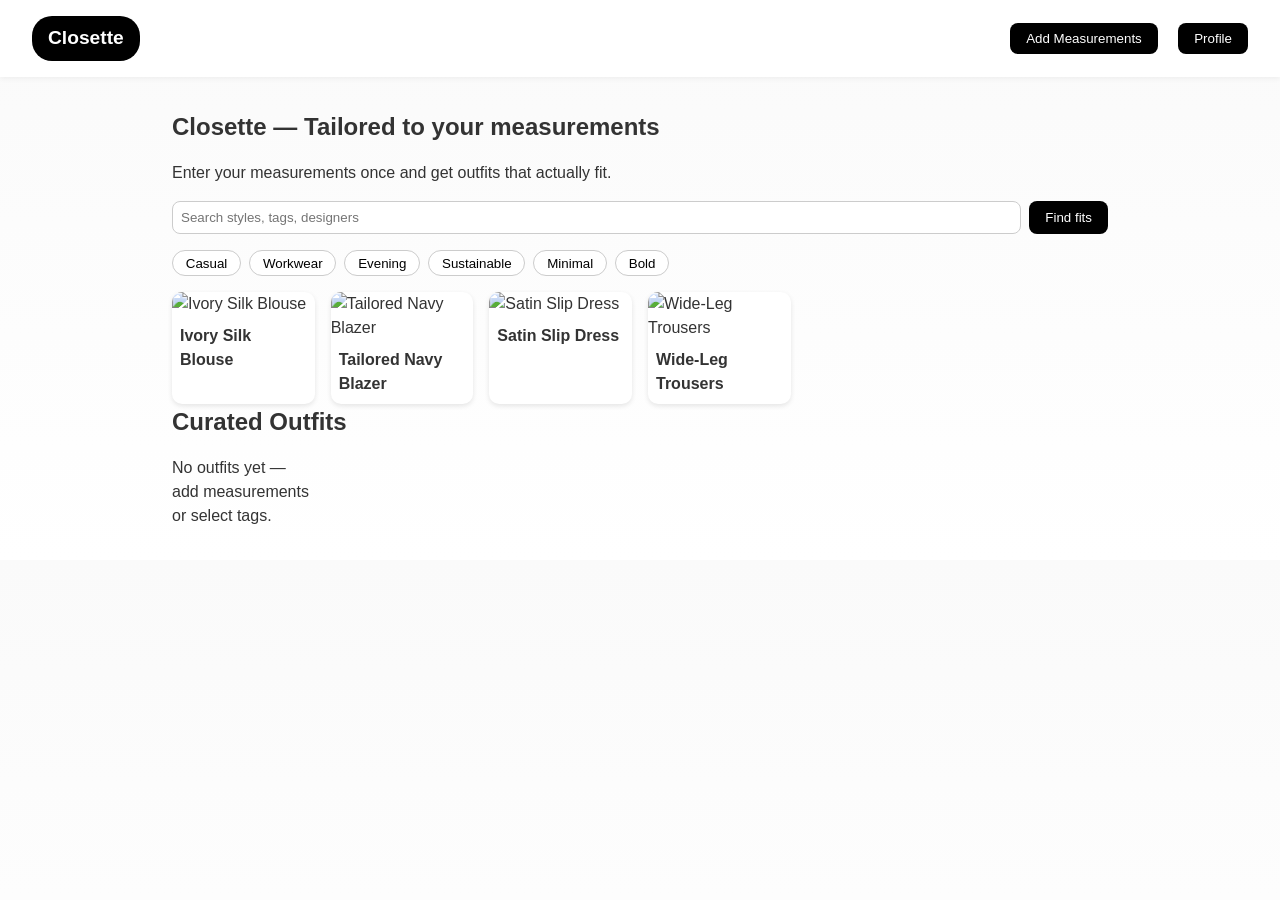
==== index.html @ 6992af4d "Add files via upload" ====
<!DOCTYPE html>
<html lang="en">
<head>
  <meta charset="UTF-8">
  <meta name="viewport" content="width=device-width, initial-scale=1.0">
  <title>Closette</title>
  <link rel="stylesheet" href="style.css">
</head>
<body>
  <header class="header">
    <div class="logo">Closette</div>
    <nav>
      <button id="openMeasurements">Add Measurements</button>
      <button id="profileBtn">Profile</button>
    </nav>
  </header>

  <main class="main">
    <section class="search-section">
      <h1>Closette — Tailored to your measurements</h1>
      <p>Enter your measurements once and get outfits that actually fit.</p>

      <div class="search-bar">
        <input type="text" id="searchInput" placeholder="Search styles, tags, designers">
        <button id="findFitsBtn">Find fits</button>
      </div>

      <div class="tags" id="tagsContainer">
        <!-- Tags will be added by JS -->
      </div>

      <div class="wardrobe" id="wardrobeContainer">
        <!-- Wardrobe items will be added by JS -->
      </div>
    </section>

    <section class="outfits">
      <h2>Curated Outfits</h2>
      <div id="outfitsContainer">No outfits yet — add measurements or select tags.</div>
    </section>
  </main>

  <!-- Measurements Modal -->
  <div class="modal" id="measurementsModal">
    <div class="modal-content">
      <h3>Add your measurements</h3>
      <label>Height (cm) <input type="number" id="height"></label>
      <label>Bust (cm) <input type="number" id="bust"></label>
      <label>Waist (cm) <input type="number" id="waist"></label>
      <label>Hips (cm) <input type="number" id="hips"></label>
      <div class="modal-actions">
        <button id="closeModal">Cancel</button>
        <button id="saveMeasurements">Save</button>
      </div>
    </div>
  </div>

  <script src="script.js"></script>
</body>
</html>
---- style.css ----
/* Reset + Global */
* {
  margin: 0;
  padding: 0;
  box-sizing: border-box;
}

body {
  font-family: Arial, sans-serif;
  background: linear-gradient(to bottom, #fafafa, #fff);
  color: #333;
  line-height: 1.5;
}

/* Header */
.header {
  display: flex;
  justify-content: space-between;
  align-items: center;
  padding: 1rem 2rem;
  background: white;
  box-shadow: 0 2px 5px rgba(0,0,0,0.05);
  position: sticky;
  top: 0;
  z-index: 1000;
}

.logo {
  background: black;
  color: white;
  padding: 0.5rem 1rem;
  border-radius: 20px;
  font-weight: bold;
  font-size: 1.2rem;
}

nav button {
  margin-left: 1rem;
  padding: 0.5rem 1rem;
  border: none;
  background: black;
  color: white;
  cursor: pointer;
  border-radius: 8px;
  transition: background 0.2s ease-in-out;
}

nav button:hover {
  background: #444;
}

/* Main Content */
.main {
  max-width: 1000px;
  margin: auto;
  padding: 2rem;
}

.search-section h1 {
  margin-bottom: 1rem;
}

.search-bar {
  display: flex;
  gap: 0.5rem;
  margin: 1rem 0;
}

.search-bar input {
  flex: 1;
  padding: 0.5rem;
  border: 1px solid #ccc;
  border-radius: 8px;
}

.search-bar button {
  background: black;
  color: white;
  padding: 0.5rem 1rem;
  border: none;
  cursor: pointer;
  border-radius: 8px;
  transition: background 0.2s ease-in-out;
}

.search-bar button:hover {
  background: #444;
}

/* Tags */
.tags {
  display: flex;
  flex-wrap: wrap;
  gap: 0.5rem;
}

.tags button {
  border: 1px solid #ccc;
  background: white;
  padding: 0.3rem 0.8rem;
  border-radius: 20px;
  cursor: pointer;
  transition: all 0.2s ease-in-out;
}

.tags button:hover {
  border-color: black;
}

.tags button.active {
  background: black;
  color: white;
  border-color: black;
}

/* Wardrobe & Outfits */
.wardrobe,
.outfits div {
  display: grid;
  grid-template-columns: repeat(auto-fill, minmax(140px, 1fr));
  gap: 1rem;
  margin-top: 1rem;
}

.wardrobe-item {
  background: white;
  border-radius: 10px;
  overflow: hidden;
  box-shadow: 0 2px 5px rgba(0,0,0,0.1);
  transition: transform 0.2s ease-in-out;
}

.wardrobe-item:hover {
  transform: translateY(-3px);
}

.wardrobe-item img {
  width: 100%;
  height: 150px;
  object-fit: cover;
}

/* Modal */
.modal {
  display: none;
  position: fixed;
  inset: 0;
  background: rgba(0,0,0,0.4);
  justify-content: center;
  align-items: center;
  z-index: 2000;
}

.modal-content {
  background: white;
  padding: 1rem;
  border-radius: 10px;
  width: 300px;
}

.modal-content label {
  display: block;
  margin-top: 0.5rem;
  font-weight: bold;
}

.modal-actions {
  margin-top: 1rem;
  display: flex;
  justify-content: space-between;
}
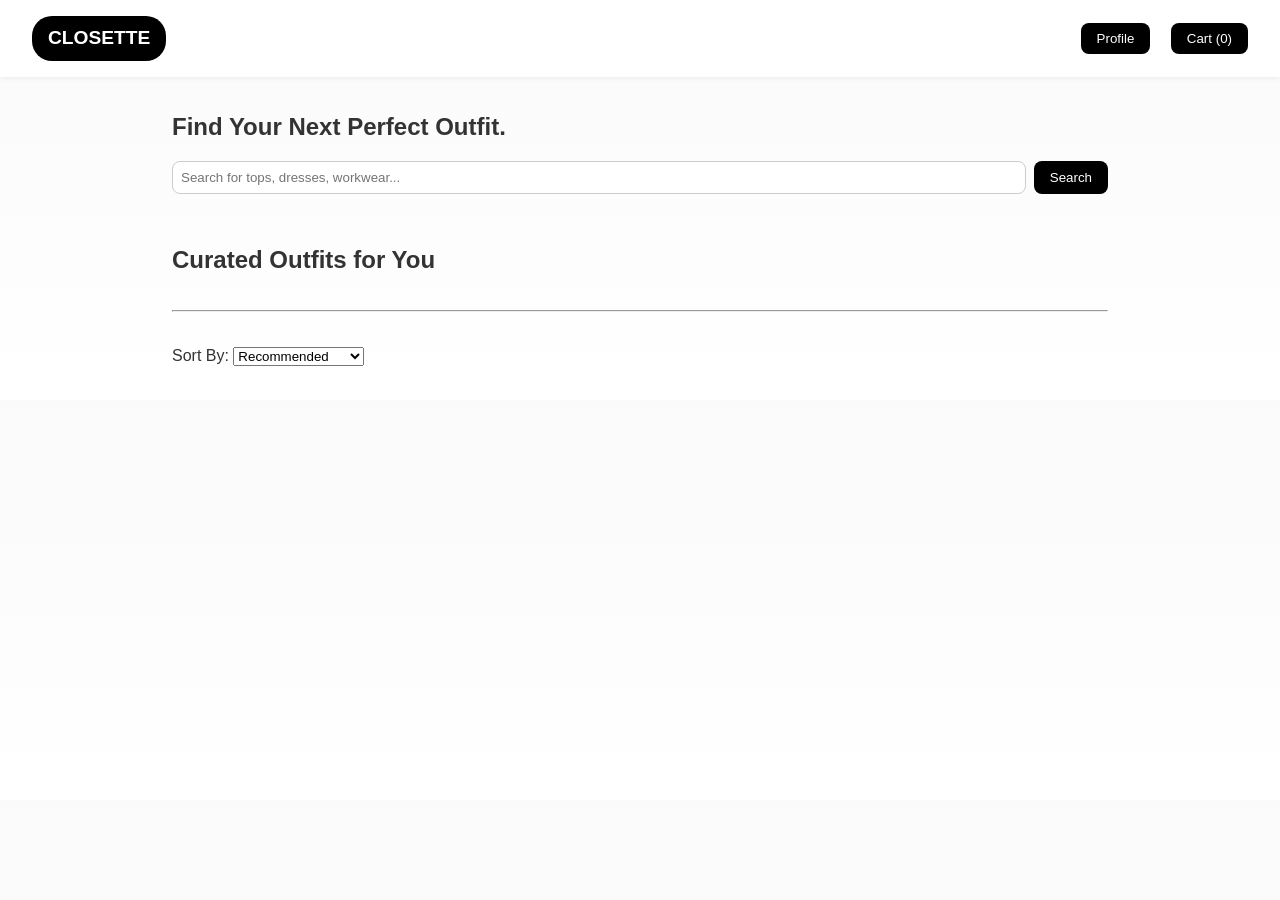
==== commit aa36367d: "Update index.html" ====
--- a/index.html
+++ b/index.html
@@ -1,60 +1,218 @@
 <!DOCTYPE html>
 <html lang="en">
 <head>
-  <meta charset="UTF-8">
-  <meta name="viewport" content="width=device-width, initial-scale=1.0">
-  <title>Closette</title>
-  <link rel="stylesheet" href="style.css">
+    <meta charset="UTF-8">
+    <meta name="viewport" content="width=device-width, initial-scale=1.0">
+    <title>Closette - Your Perfect Fit Wardrobe</title>
+    <link rel="stylesheet" href="style.css">
 </head>
 <body>
-  <header class="header">
-    <div class="logo">Closette</div>
-    <nav>
-      <button id="openMeasurements">Add Measurements</button>
-      <button id="profileBtn">Profile</button>
-    </nav>
-  </header>
-
-  <main class="main">
-    <section class="search-section">
-      <h1>Closette — Tailored to your measurements</h1>
-      <p>Enter your measurements once and get outfits that actually fit.</p>
-
-      <div class="search-bar">
-        <input type="text" id="searchInput" placeholder="Search styles, tags, designers">
-        <button id="findFitsBtn">Find fits</button>
-      </div>
-
-      <div class="tags" id="tagsContainer">
-        <!-- Tags will be added by JS -->
-      </div>
-
-      <div class="wardrobe" id="wardrobeContainer">
-        <!-- Wardrobe items will be added by JS -->
-      </div>
-    </section>
-
-    <section class="outfits">
-      <h2>Curated Outfits</h2>
-      <div id="outfitsContainer">No outfits yet — add measurements or select tags.</div>
-    </section>
-  </main>
-
-  <!-- Measurements Modal -->
-  <div class="modal" id="measurementsModal">
-    <div class="modal-content">
-      <h3>Add your measurements</h3>
-      <label>Height (cm) <input type="number" id="height"></label>
-      <label>Bust (cm) <input type="number" id="bust"></label>
-      <label>Waist (cm) <input type="number" id="waist"></label>
-      <label>Hips (cm) <input type="number" id="hips"></label>
-      <div class="modal-actions">
-        <button id="closeModal">Cancel</button>
-        <button id="saveMeasurements">Save</button>
-      </div>
-    </div>
-  </div>
-
-  <script src="script.js"></script>
+
+    <header class="header">
+        <div class="logo">CLOSETTE</div>
+        <nav>
+            <button id="profileBtn">Profile</button>
+            <button id="openCartBtn">Cart (0)</button>
+        </nav>
+    </header>
+
+    <main class="main">
+        
+        <section id="productBrowsingSection">
+            <div class="search-section">
+                <h1>Find Your Next Perfect Outfit.</h1>
+                
+                <div class="search-bar">
+                    <input type="text" id="searchInput" placeholder="Search for tops, dresses, workwear...">
+                    <button id="findFitsBtn">Search</button>
+                </div>
+                
+                <div class="tags" id="tagsContainer">
+                    </div>
+            </div>
+
+            <h2 style="margin-top: 2rem;">Curated Outfits for You</h2>
+            <div class="wardrobe-grid" id="outfitsContainer">
+                </div>
+
+            <hr style="margin: 2rem 0;">
+
+            <div class="product-filters">
+                <div class="sort-controls">
+                    <label for="priceSort">Sort By:</label>
+                    <select id="priceSort">
+                        <option value="none">Recommended</option>
+                        <option value="low_to_high">Price: Low to High</option>
+                        <option value="high_to_low">Price: High to Low</option>
+                    </select>
+                </div>
+            </div>
+
+            <div class="product-grid" id="productGridContainer">
+                </div>
+        </section>
+
+        <section id="checkoutSection">
+            </section>
+
+        </main>
+
+    <div id="measurementsModal" class="modal">
+        <div class="modal-content">
+            <h2 style="margin-bottom: 10px;">Set Your Perfect Fit</h2>
+            <p style="margin-bottom: 20px; color: #555;">Save your sizes once to enable personalized filtering and outfit suggestions.</p>
+            
+            <div class="size-group-container">
+                <div>
+                    <div class="size-group-title">Tops & Dresses Size</div>
+                    <select id="topsLetterSize">
+                        <option value="">Letter Size</option>
+                        <option value="XS">XS</option>
+                        <option value="S">S</option>
+                        <option value="M">M</option>
+                        <option value="L">L</option>
+                        <option value="XL">XL</option>
+                    </select>
+                </div>
+                <div>
+                    <div class="size-group-title">Corresponding Range (Bust/Chest)</div>
+                    <select id="topsRangeSize">
+                        <option value="">Range (in)</option>
+                        <option value="26-28">26 - 28 in</option>
+                        <option value="29-31">29 - 31 in</option>
+                        <option value="32-34">32 - 34 in</option>
+                        <option value="35-37">35 - 37 in</option>
+                        <option value="38+">38+ in</option>
+                    </select>
+                </div>
+            </div>
+
+            <div class="size-group-container">
+                <div>
+                    <div class="size-group-title">Bottoms Size (Letter)</div>
+                    <select id="bottomsLetterSize">
+                        <option value="">Letter Size</option>
+                        <option value="XS">XS</option>
+                        <option value="S">S</option>
+                        <option value="M">M</option>
+                        <option value="L">L</option>
+                        <option value="XL">XL</option>
+                    </select>
+                </div>
+                <div>
+                    <div class="size-group-title">Corresponding Range (Waist)</div>
+                    <select id="bottomsRangeSize">
+                        <option value="">Range (in)</option>
+                        <option value="24-25">24 - 25 in</option>
+                        <option value="26-27">26 - 27 in</option>
+                        <option value="28-29">28 - 29 in</option>
+                        <option value="30-32">30 - 32 in</option>
+                        <option value="33-35">33 - 35 in</option>
+                    </select>
+                </div>
+            </div>
+            
+            <button id="viewSizeChartBtn" class="secondary-btn-light">View Detailed Size Chart</button>
+            
+            <div id="sizeChartContainer" class="size-chart-container">
+                <h4>Closette Apparel Size Chart</h4>
+                <table>
+                    <thead>
+                        <tr>
+                            <th>Size</th>
+                            <th>Bust (in)</th>
+                            <th>Waist (in)</th>
+                            <th>Hips (in)</th>
+                        </tr>
+                    </thead>
+                    <tbody>
+                        <tr><td>XS</td><td>30-32</td><td>24-25</td><td>34-35</td></tr>
+                        <tr><td>S</td><td>33-35</td><td>26-27</td><td>36-37</td></tr>
+                        <tr><td>M</td><td>36-38</td><td>28-29</td><td>38-39</td></tr>
+                        <tr><td>L</td><td>39-41</td><td>30-32</td><td>40-42</td></tr>
+                        <tr><td>XL</td><td>42-44</td><td>33-35</td><td>43-45</td></tr>
+                    </tbody>
+                </table>
+                <p style="font-size: 0.8em; margin-top: 10px; color: #777;">Numeric sizes (26, 28, etc.) typically correspond to waist size in inches.</p>
+            </div>
+            
+            <div class="modal-actions">
+                <button id="closeSizeChartBtn" class="secondary-btn-light" style="display: none;">Back to Size Selection</button>
+                <button id="closeModal" class="secondary-btn">Cancel</button>
+                <button id="saveMeasurements" class="primary-btn">Save My Fit</button>
+            </div>
+
+        </div>
+    </div>
+
+    <div id="cartModal" class="modal">
+        <div class="modal-content">
+            <button class="modal-close-btn" id="closeCartModal">&times;</button>
+            <h2>Shopping Cart</h2>
+            <div id="cartItemsContainer" style="min-height: 100px; padding: 10px 0;">
+                </div>
+            <div class="modal-actions" style="justify-content: flex-end;">
+                <button id="checkoutBtn" class="primary-btn">Proceed to Checkout</button>
+            </div>
+        </div>
+    </div>
+
+    <div id="productDetailModal" class="modal">
+        <div class="modal-content large-modal">
+            <button class="modal-close-btn" id="closeProductDetailModal">&times;</button>
+            
+            <div class="product-detail-layout" id="productDetailContent">
+                </div>
+
+            <div class="suggested-products-modal-wrapper" id="modalSuggestedSection">
+                </div>
+
+            <div class="reviews-section">
+                <h3>Customer Reviews (<span id="avgRating">0.0</span>/5 Stars)</h3>
+                <div id="reviewsList">
+                    </div>
+            </div>
+        </div>
+    </div>
+    
+    <div id="productViewSizeGuideModal" class="modal">
+        <div class="modal-content">
+            <button class="modal-close-btn" id="closeProductViewSizeGuideModal">&times;</button>
+            <h2>Closette Size Guide</h2>
+
+            <table class="size-table">
+                <thead>
+                    <tr>
+                        <th>Size</th>
+                        <th>Bust (in)</th>
+                        <th>Waist (in)</th>
+                        <th>Hips (in)</th>
+                    </tr>
+                </thead>
+                <tbody>
+                    <tr><td>XS</td><td>30-32</td><td>24-25</td><td>34-35</td></tr>
+                    <tr><td>S</td><td>33-35</td><td>26-27</td><td>36-37</td></tr>
+                    <tr><td>M</td><td>36-38</td><td>28-29</td><td>38-39</td></tr>
+                    <tr><td>L</td><td>39-41</td><td>30-32</td><td>40-42</td></tr>
+                    <tr><td>XL</td><td>42-44</td><td>33-35</td><td>43-45</td></tr>
+                </tbody>
+            </table>
+
+            <div class="measurement-info">
+                <h3>How to Measure:</h3>
+                <p><strong>Bust:</strong> Measure horizontally around the fullest part of your bust.</p>
+                <p><strong>Waist:</strong> Measure around your natural waistline (the narrowest part).</p>
+                <p><strong>Hips:</strong> Measure around the fullest part of your hips.</p>
+                <p class="disclaimer">*Sizing can vary slightly by brand and style. These are general body measurements.</p>
+            </div>
+        </div>
+    </div>
+    <div class="size-chart-overlay" id="productSizeChartOverlay">
+        </div>
+    
+    <div id="toast"></div>
+
+    <script src="script.js"></script>
+
 </body>
 </html>
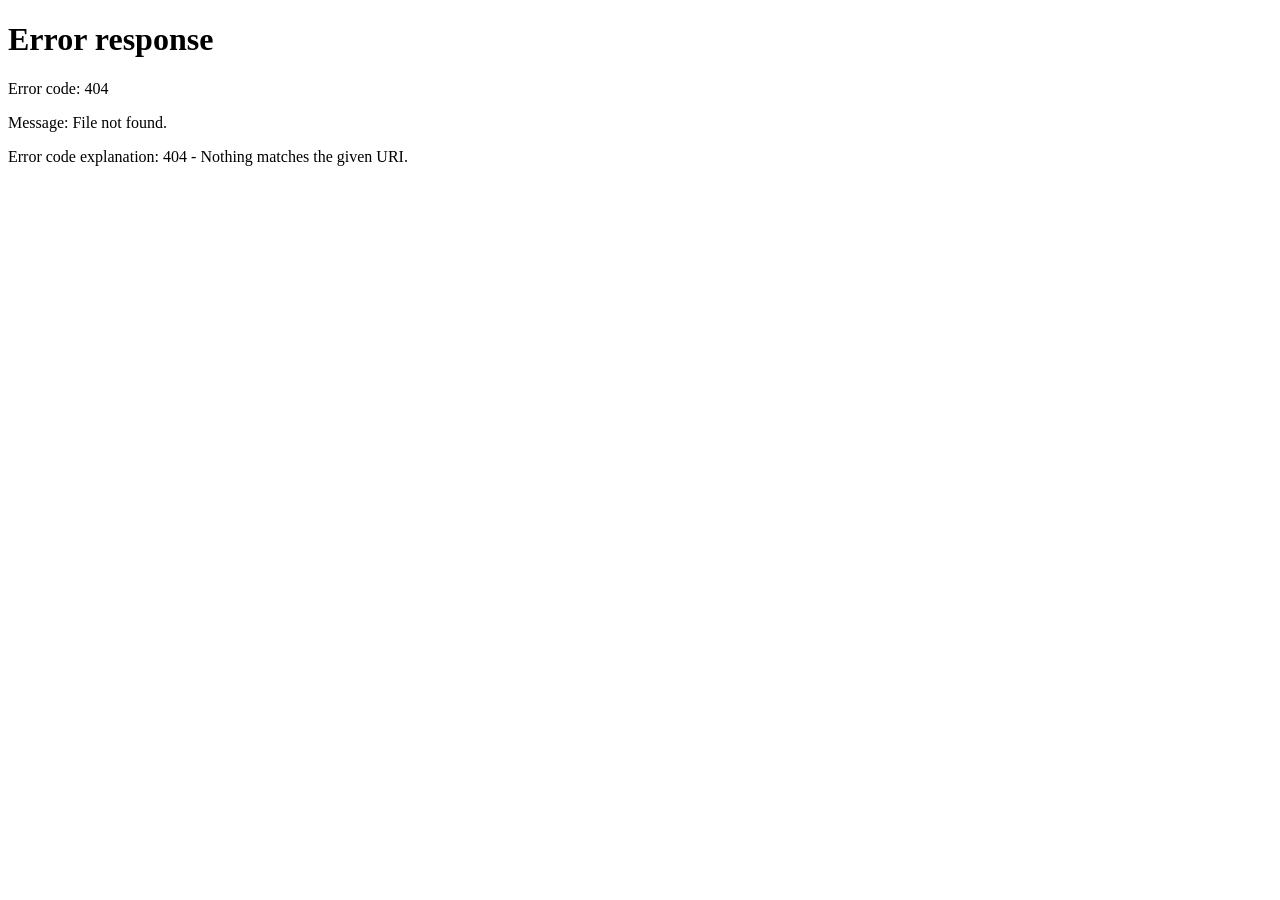
==== commit 448a9849: "Add files via upload" ====
--- a/index.html
+++ b/index.html
@@ -6,6 +6,21 @@
     <title>Closette - Your Perfect Fit Wardrobe</title>
     <link rel="stylesheet" href="style.css">
 </head>
+<div id="loginModal" class="modal">
+  <div class="modal-content">
+    <h2>Login</h2>
+    <input type="email" id="loginEmail" placeholder="Email" required>
+    <button id="loginBtn">Login</button>
+    <p>Don't have an account? <span id="signupLink" style="color:blue; cursor:pointer;">Sign Up</span></p>
+
+    <form id="signupForm" style="display:none; margin-top: 10px;">
+      <h2>Sign Up</h2>
+      <input type="text" id="signupName" placeholder="Name" required>
+      <button type="button" id="signupBtn">Sign Up</button>
+      <p>Already have an account? <span id="loginLink" style="color:blue; cursor:pointer;">Login</span></p>
+    </form>
+  </div>
+</div>
 <body>
 
     <header class="header">
@@ -144,6 +159,7 @@
 
         </div>
     </div>
+    
 
     <div id="cartModal" class="modal">
         <div class="modal-content">
@@ -158,22 +174,69 @@
     </div>
 
     <div id="productDetailModal" class="modal">
-        <div class="modal-content large-modal">
-            <button class="modal-close-btn" id="closeProductDetailModal">&times;</button>
-            
-            <div class="product-detail-layout" id="productDetailContent">
-                </div>
-
-            <div class="suggested-products-modal-wrapper" id="modalSuggestedSection">
-                </div>
-
-            <div class="reviews-section">
-                <h3>Customer Reviews (<span id="avgRating">0.0</span>/5 Stars)</h3>
-                <div id="reviewsList">
-                    </div>
-            </div>
-        </div>
-    </div>
+    <div class="modal-content large-modal">
+        <button class="modal-close-btn" id="closeProductDetailModal">&times;</button>
+        
+        <div class="product-detail-layout" id="productDetailContent"></div>
+
+        <div class="suggested-products-modal-wrapper" id="modalSuggestedSection"></div>
+
+        <div class="reviews-section">
+    <h3>Customer Reviews</h3>
+
+    <div class="rating-stars">
+        Average Rating: <span id="avgRating"></span>
+    </div>
+
+    <div id="reviewsList"></div>
+</div>
+  
+  <div class="write-review-section">
+    <h3>Write a Review</h3>
+
+   <div class="star-rating" id="starRating">
+  <span data-value="1">★</span>
+  <span data-value="2">★</span>
+  <span data-value="3">★</span>
+  <span data-value="4">★</span>
+  <span data-value="5">★</span>
+</div>
+<input type="hidden" id="reviewRating" value="">
+
+    <textarea id="reviewComment" placeholder="Write your review..." rows="3"></textarea>
+
+    <button id="submitReviewBtn" class="primary-btn">Submit Review</button>
+</div>
+    </div>
+    <script src="main.js"></script> 
+
+<script>
+  const stars = document.querySelectorAll('#starRating span');
+  const ratingInput = document.getElementById('reviewRating');
+
+  stars.forEach(star => {
+    star.addEventListener('mouseover', () => {
+      highlightStars(star.dataset.value);
+    });
+    star.addEventListener('mouseout', () => {
+      highlightStars(ratingInput.value);
+    });
+    star.addEventListener('click', () => {
+      ratingInput.value = star.dataset.value;
+      highlightStars(ratingInput.value);
+    });
+  });
+
+  function highlightStars(rating) {
+    stars.forEach(star => {
+      star.classList.remove('hovered', 'selected');
+      if (star.dataset.value <= rating) {
+        star.classList.add('selected');
+      }
+    });
+  }
+</script>
+</body>
     
     <div id="productViewSizeGuideModal" class="modal">
         <div class="modal-content">
@@ -210,9 +273,9 @@
     <div class="size-chart-overlay" id="productSizeChartOverlay">
         </div>
     
-    <div id="toast"></div>
+    <div id="toastNotification"></div>
 
     <script src="script.js"></script>
 
 </body>
-</html>
+</html>
--- a/style.css
+++ b/style.css
@@ -42,24 +42,21 @@
   color: white;
   cursor: pointer;
   border-radius: 8px;
-  transition: background 0.2s ease-in-out;
+  transition: 0.2s;
 }
 
 nav button:hover {
   background: #444;
 }
 
-/* Main Content */
+/* Main */
 .main {
   max-width: 1000px;
   margin: auto;
   padding: 2rem;
 }
 
-.search-section h1 {
-  margin-bottom: 1rem;
-}
-
+/* Search */
 .search-bar {
   display: flex;
   gap: 0.5rem;
@@ -76,15 +73,9 @@
 .search-bar button {
   background: black;
   color: white;
+  border: none;
   padding: 0.5rem 1rem;
-  border: none;
-  cursor: pointer;
-  border-radius: 8px;
-  transition: background 0.2s ease-in-out;
-}
-
-.search-bar button:hover {
-  background: #444;
+  border-radius: 8px;
 }
 
 /* Tags */
@@ -100,44 +91,55 @@
   padding: 0.3rem 0.8rem;
   border-radius: 20px;
   cursor: pointer;
-  transition: all 0.2s ease-in-out;
-}
-
-.tags button:hover {
-  border-color: black;
 }
 
 .tags button.active {
   background: black;
   color: white;
-  border-color: black;
-}
-
-/* Wardrobe & Outfits */
-.wardrobe,
-.outfits div {
+}
+
+/* Product Grid */
+.product-grid {
+  display: grid;
+  grid-template-columns: repeat(auto-fill, minmax(180px, 1fr));
+  gap: 1.5rem;
+  margin-top: 1rem;
+}
+
+.product-item {
+  background: white;
+  border-radius: 10px;
+  overflow: visible;
+  cursor: pointer;
+  border: 1px solid #eee;
+  transition: 0.2s;
+  position: relative;
+  z-index: 5;
+}
+
+.product-item:hover {
+  transform: translateY(-3px);
+}
+
+.product-item img {
+  width: 100%;
+  height: 220px;
+  object-fit: cover;
+}
+
+.product-info {
+  padding: 1rem;
+}
+
+/* Outfit Grid */
+.wardrobe-grid {
   display: grid;
   grid-template-columns: repeat(auto-fill, minmax(140px, 1fr));
   gap: 1rem;
-  margin-top: 1rem;
-}
-
-.wardrobe-item {
-  background: white;
-  border-radius: 10px;
-  overflow: hidden;
-  box-shadow: 0 2px 5px rgba(0,0,0,0.1);
-  transition: transform 0.2s ease-in-out;
-}
-
-.wardrobe-item:hover {
-  transform: translateY(-3px);
-}
-
-.wardrobe-item img {
-  width: 100%;
-  height: 150px;
-  object-fit: cover;
+}
+
+.wardrobe-item * {
+    pointer-events: none;
 }
 
 /* Modal */
@@ -153,19 +155,517 @@
 
 .modal-content {
   background: white;
-  padding: 1rem;
-  border-radius: 10px;
-  width: 300px;
-}
-
-.modal-content label {
+  padding: 2rem;
+  border-radius: 12px; /* smoother */
+  width: 90%;
+  max-width: 450px;
+
+  position: relative;   /* IMPORTANT */
+  overflow: visible;     /* FIXES sharp edge issue */
+}
+.modal-content.large-modal {
+  max-width: 800px;
+  max-height: 90vh;
+
+  overflow-y: auto;
+
+  border-radius: 12px;
+  
+  scrollbar-gutter: stable;
+}
+
+/* Buttons */
+.primary-btn {
+  background: black;
+  color: white;
+  padding: 10px;
+  border-radius: 8px;
+  border: none;
+}
+
+.secondary-btn {
+  background: #ccc;
+  padding: 10px;
+  border-radius: 8px;
+  border: none;
+}
+
+/* Size Tiles */
+.size-options-container {
+  display: flex;
+  flex-wrap: wrap;
+  gap: 10px;
+}
+
+.size-tile {
+  padding: 14px 22px;
+  border: 1px solid #ccc;
+  cursor: pointer;
+  border-radius: 4px;
+}
+
+.size-tile.selected {
+  background: black;
+  color: white;
+}
+
+/* Suggested Products (FIXED) */
+.modal-suggested-scroll-container {
+  display: flex;
+  overflow-x: auto;
+  gap: 20px;
+  padding: 15px;
+  border: 1px solid #eee;
+  border-radius: 8px;
+}
+
+.suggested-item {
+  flex: 0 0 180px;
+  background: white;
+  border-radius: 10px;
+  overflow: hidden;
+  border: 1px solid #f0f0f0;
+  cursor: pointer;
+  transition: 0.2s;
+}
+
+.suggested-item:hover {
+  transform: translateY(-3px);
+}
+
+.suggested-item img {
+  width: 100%;
+  height: 180px;
+  object-fit: cover;
+}
+
+.suggested-item .item-details {
+  padding: 10px;
+  text-align: center;
+}
+
+/* Toast */
+#toastNotification {
+  position: fixed;
+  bottom: 20px;
+  right: 20px;
+  background: black;
+  color: white;
+  padding: 15px 25px;
+  border-radius: 8px;
+  opacity: 0;
+}
+
+#toastNotification.show {
+  opacity: 1;
+}
+
+/* ========================= */
+/* PROFILE FIX */
+/* ========================= */
+
+.profile-layout-container {
+  margin-top: 20px;
+}
+
+.profile-icon-nav-row {
+  display: flex;
+  gap: 10px;
+  margin-bottom: 20px;
+}
+
+.icon-nav-item {
+  flex: 1;
+  background: #f5f5f5;
+  border: none;
+  padding: 15px;
+  border-radius: 10px;
+  cursor: pointer;
+}
+
+.icon-nav-item:hover {
+  background: black;
+  color: white;
+}
+
+.profile-content-area {
+  margin-top: 10px;
+}
+
+.account-card {
+  border: 1px solid #eee;
+  padding: 20px;
+  border-radius: 10px;
+  background: #fcfcfc;
+  margin-bottom: 15px;
+}
+
+.vertical-menu-list {
+  margin-top: 20px;
+}
+
+.menu-header {
+  font-size: 0.8rem;
+  color: #777;
+  margin-top: 15px;
+}
+
+.menu-item {
   display: block;
-  margin-top: 0.5rem;
+  padding: 10px 0;
+  text-decoration: none;
+  color: black;
+  border-bottom: 1px solid #eee;
+}
+
+.menu-item:hover {
+  padding-left: 5px;
+}
+
+.logout-btn {
+  margin-top: 15px;
+  width: 100%;
+  padding: 10px;
+  background: #eee;
+  border: none;
+  border-radius: 6px;
+  cursor: pointer;
+}
+
+/* ========================= */
+/* PRODUCT DETAIL UI POLISH */
+/* ========================= */
+
+/* Fix modal width & spacing */
+.large-modal {
+  max-width: 900px;
+  padding: 20px;
+}
+
+/* Image styling */
+.product-detail-image img {
+  width: 100%;
+  max-height: 300px;
+  object-fit: cover;
+  border-radius: 10px;
+  margin-bottom: 20px;
+}
+
+/* Title */
+.product-detail-info h2 {
+  font-size: 1.6rem;
+  margin-bottom: 8px;
+}
+
+/* Rating */
+.rating-stars {
+  color: #f5a623;
+  margin-bottom: 10px;
+}
+
+/* Price */
+.price {
+  display: block;
+  font-size: 1.2rem;
   font-weight: bold;
-}
-
-.modal-actions {
-  margin-top: 1rem;
+  margin-bottom: 10px;
+}
+
+/* Description */
+.product-detail-info p {
+  color: #555;
+  margin-bottom: 15px;
+}
+
+/* Size section */
+.product-detail-info label {
+  display: block;
+  margin-bottom: 8px;
+  font-weight: bold;
+}
+
+/* Size buttons */
+.size-options-container {
+  display: flex;
+  gap: 10px;
+  flex-wrap: wrap;
+  margin-bottom: 15px;
+}
+
+.size-tile {
+  padding: 10px 16px;
+  border-radius: 6px;
+  border: 1px solid #ccc;
+  cursor: pointer;
+  transition: 0.2s;
+}
+
+.size-tile:hover {
+  border-color: black;
+}
+
+.size-tile.selected {
+  background: black;
+  color: white;
+}
+
+/* Buttons */
+.product-detail-actions {
+  display: flex;
+  gap: 10px;
+  margin-top: 15px;
+}
+
+.product-detail-actions button {
+  flex: 1; /* 👈 BOTH buttons take equal width */
+}
+
+#addToCartBtn {
+  width: 100%;
+  padding: 12px;
+  font-size: 1rem;
+}
+
+/* Size guide button */
+.size-guide-btn {
+  margin-top: 10px;
+  font-size: 0.9rem;
+  text-decoration: underline;
+  background: none;
+  border: none;
+  cursor: pointer;
+  color: #555;
+}
+
+.size-guide-btn:hover {
+  color: black;
+}
+
+.modal-close-btn {
+  position: absolute;
+  top: 12px;
+  right: 12px;
+
+  width: 32px;
+  height: 32px;
+
+  border-radius: 50%;
+  background: black;
+  color: white;
+
+  display: flex;
+  align-items: center;
+  justify-content: center;
+
+  font-size: 16px;
+  font-weight: bold;
+
+  cursor: pointer;
+  z-index: 10;
+
+  box-shadow: 0 2px 5px rgba(0,0,0,0.2);
+}
+
+/* ========================= */
+/* REVIEWS UI FIX */
+/* ========================= */
+
+.reviews-section {
+  margin-top: 20px;
+}
+
+.review-item {
+  background: #fafafa;
+  border: 1px solid #eee;
+  padding: 12px 15px;
+  border-radius: 10px;
+  margin-bottom: 12px; /* 👈 spacing between reviews */
+  transition: 0.2s;
+}
+
+.review-item:hover {
+  background: #f5f5f5;
+}
+
+.review-item strong {
+  display: block;
+  margin-top: 5px;
+}
+
+.review-item p {
+  margin-top: 5px;
+  color: #555;
+  font-size: 0.9em;
+}
+
+.review-item .rating {
+  font-size: 1.1em;
+  color: #f5a623; /* ⭐ gold stars */
+}
+
+/* ========================= */
+/* WRITE REVIEW SECTION */
+/* ========================= */
+
+.write-review-section {
+  margin-top: 25px;
+  padding: 15px;
+  border: 1px solid #eee;
+  border-radius: 10px;
+  background: #fafafa;
+}
+
+.write-review-section select,
+.write-review-section textarea {
+  width: 100%;
+  margin-top: 10px;
+  padding: 8px;
+  border-radius: 6px;
+  border: 1px solid #ccc;
+}
+
+.write-review-section button {
+  margin-top: 10px;
+  width: 100%;
+}
+
+/* --- PRODUCT MODAL FIX --- */
+#productDetailModal {
+    display: none;
+    position: fixed;
+    top: 0;
+    left: 0;
+    width: 100%;
+    height: 100%;
+
+    background: rgba(0, 0, 0, 0.5);
+    
+    justify-content: center;
+    align-items: center;
+
+    z-index: 9999;
+}
+
+#productDetailModal.active,
+#productDetailModal[style*="flex"] {
+    display: flex;
+}
+
+/* WRITE REVIEW SECTION INSIDE MODAL ONLY */
+#productDetailModal .write-review-section {
+  /* Exact same layout, nothing changes */
+  margin-top: 25px;
+  padding: 15px;
+  border: 1px solid #eee;
+  border-radius: 10px;
+  background: #fafafa;
+}
+
+#productDetailModal .write-review-section select,
+#productDetailModal .write-review-section textarea {
+  width: 100%;
+  margin-top: 10px;
+  padding: 8px;
+  border-radius: 6px;
+  border: 1px solid #ccc;
+}
+
+#productDetailModal .write-review-section button {
+  margin-top: 10px;
+  width: 100%;
+}
+
+/* ========================= */
+/* WRITE REVIEW STAR RATING */
+/* ========================= */
+.star-rating span {
+  font-size: 1.5rem;
+  cursor: pointer;
+  color: #ccc; /* gray by default */
+  transition: color 0.2s;
+}
+
+.star-rating span.selected {
+  color: #f5a623; /* gold fill */
+}
+
+.delete-review-btn {
+  background: #ff4d4f;
+  color: white;
+  border: none;
+  padding: 5px 10px;
+  font-size: 0.8rem;
+  border-radius: 5px;
+  cursor: pointer;
+  float: right; /* optional, place top-right */
+}
+
+.delete-review-btn:hover {
+  background: #ff1a1a;
+}
+
+.checkout-container {
+  max-width: 700px;
+  margin: 2rem auto;
+  padding: 0 15px;
+}
+
+.checkout-steps {
   display: flex;
   justify-content: space-between;
-}
+  margin-bottom: 2rem;
+}
+
+.checkout-steps .step {
+  flex: 1;
+  text-align: center;
+  padding: 10px;
+  border-bottom: 2px solid #ccc;
+  font-weight: 500;
+}
+
+.checkout-steps .step.active {
+  border-bottom: 3px solid #007BFF;
+  color: #007BFF;
+}
+
+.checkout-step {
+  border: 1px solid #ddd;
+  padding: 20px;
+  border-radius: 8px;
+  background-color: #fff;
+  box-shadow: 0 2px 5px rgba(0,0,0,0.05);
+  margin-bottom: 20px;
+}
+
+.checkout-step input,
+.checkout-step select {
+  width: 100%;
+  padding: 8px;
+  margin: 5px 0 15px;
+  border: 1px solid #ccc;
+  border-radius: 5px;
+}
+
+.checkout-buttons {
+  display: flex;
+  justify-content: space-between;
+  margin-top: 20px;
+}
+
+.primary-btn {
+  background-color: #007BFF;
+  color: #fff;
+  border: none;
+  padding: 10px 20px;
+  cursor: pointer;
+  border-radius: 5px;
+}
+
+.secondary-btn {
+  background-color: #f5f5f5;
+  border: 1px solid #ccc;
+  padding: 10px 20px;
+  cursor: pointer;
+  border-radius: 5px;
+}
